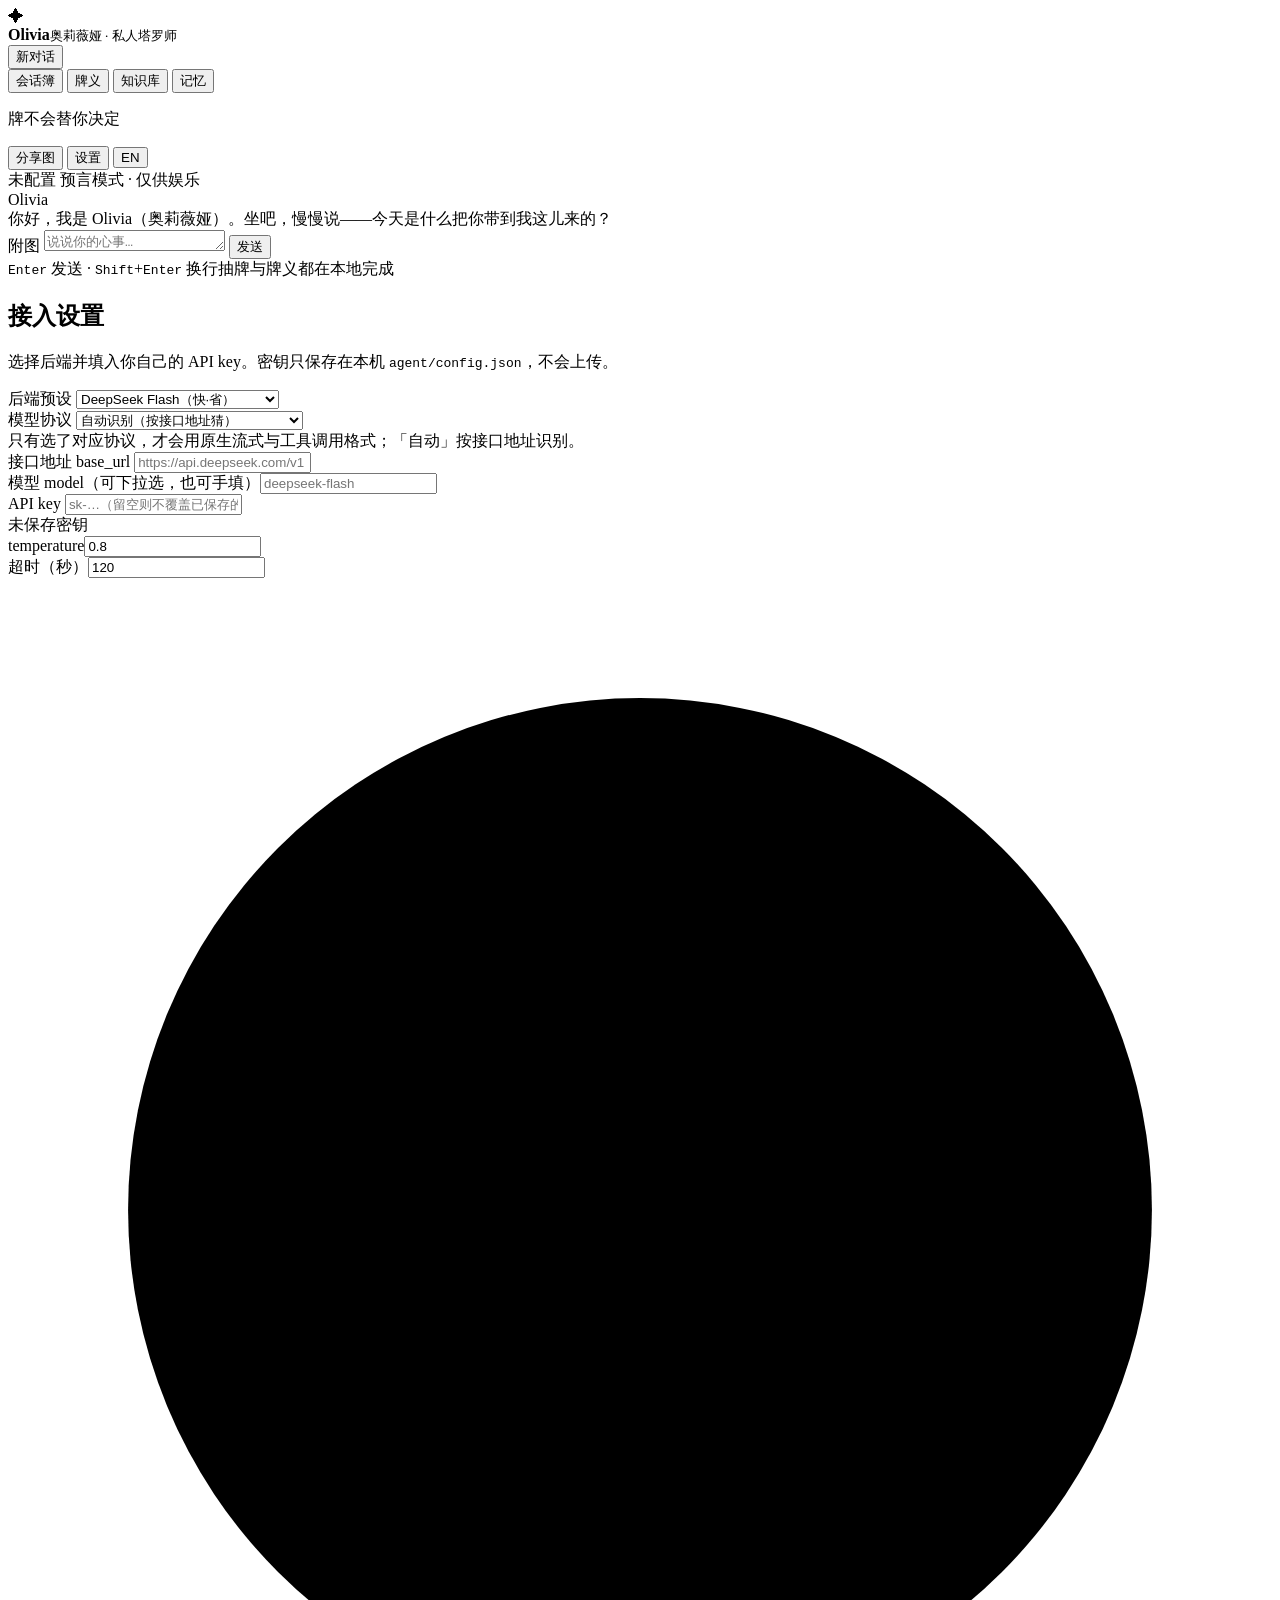
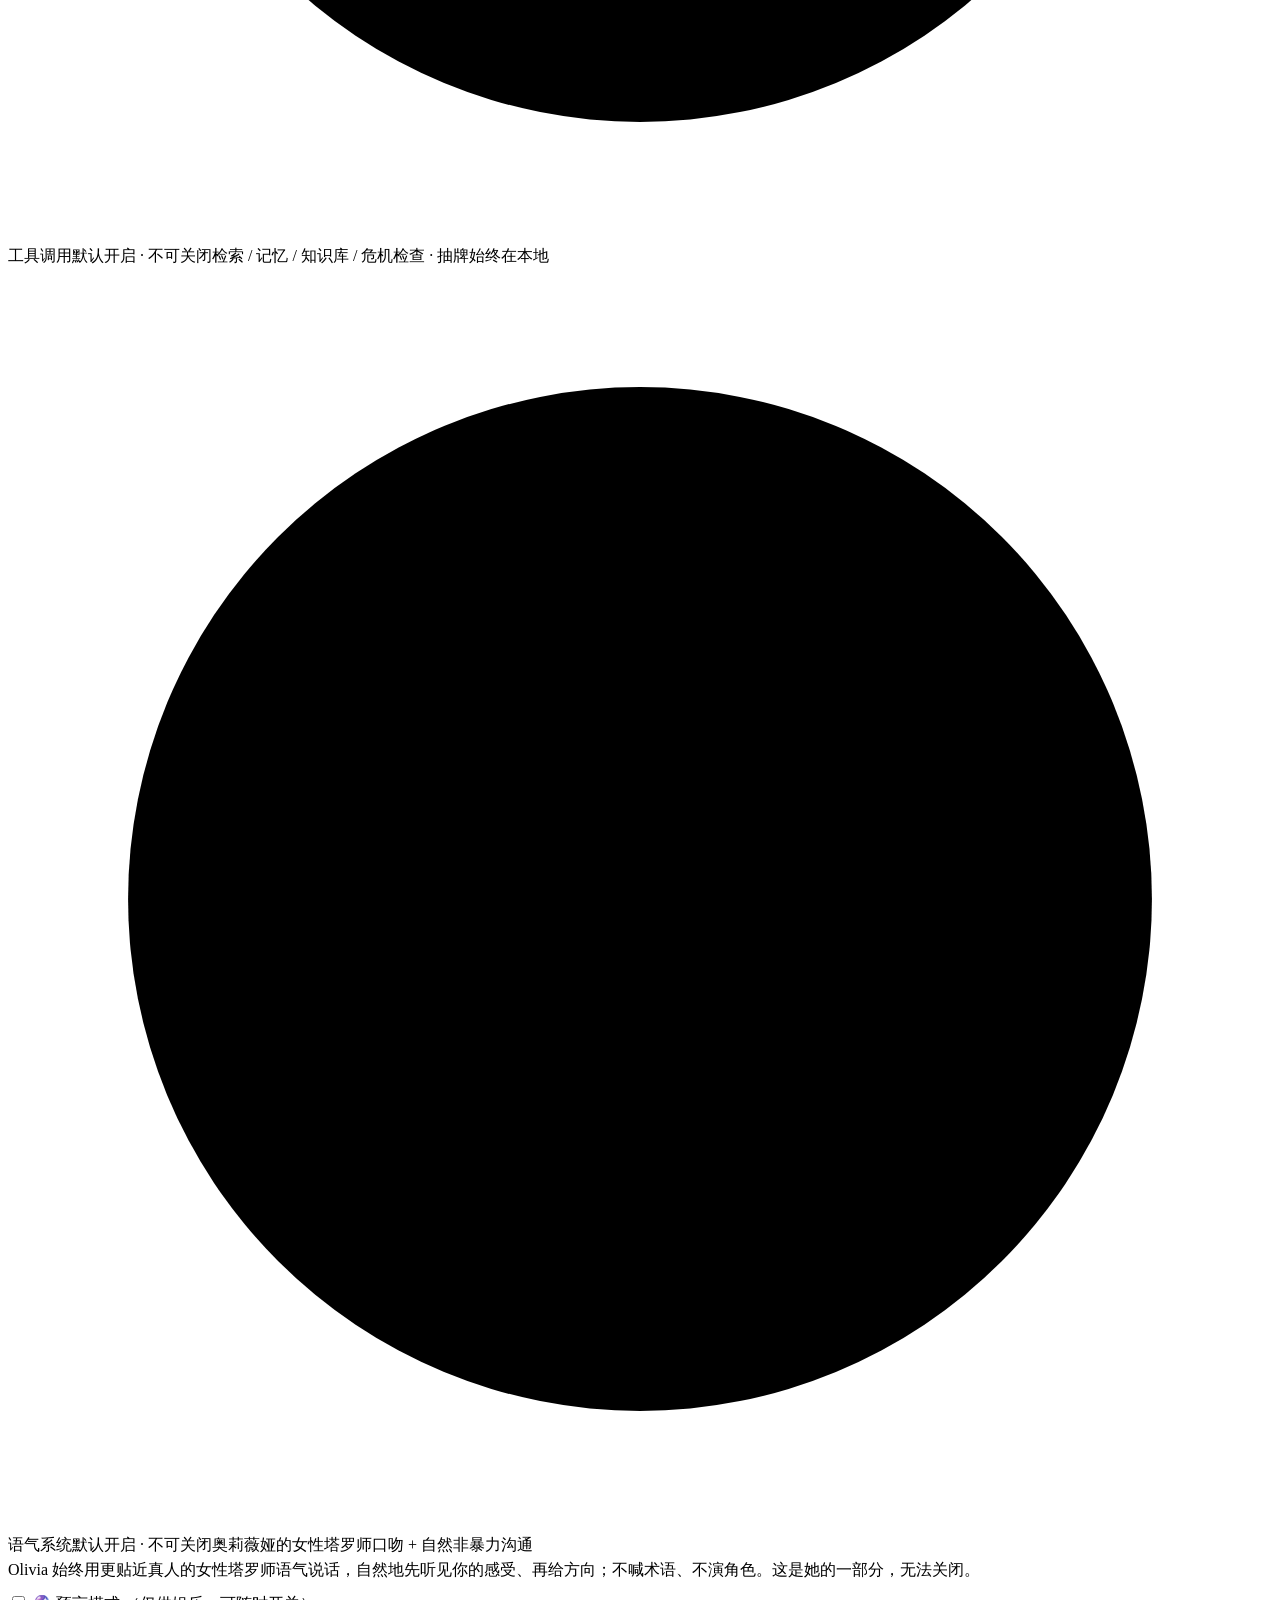
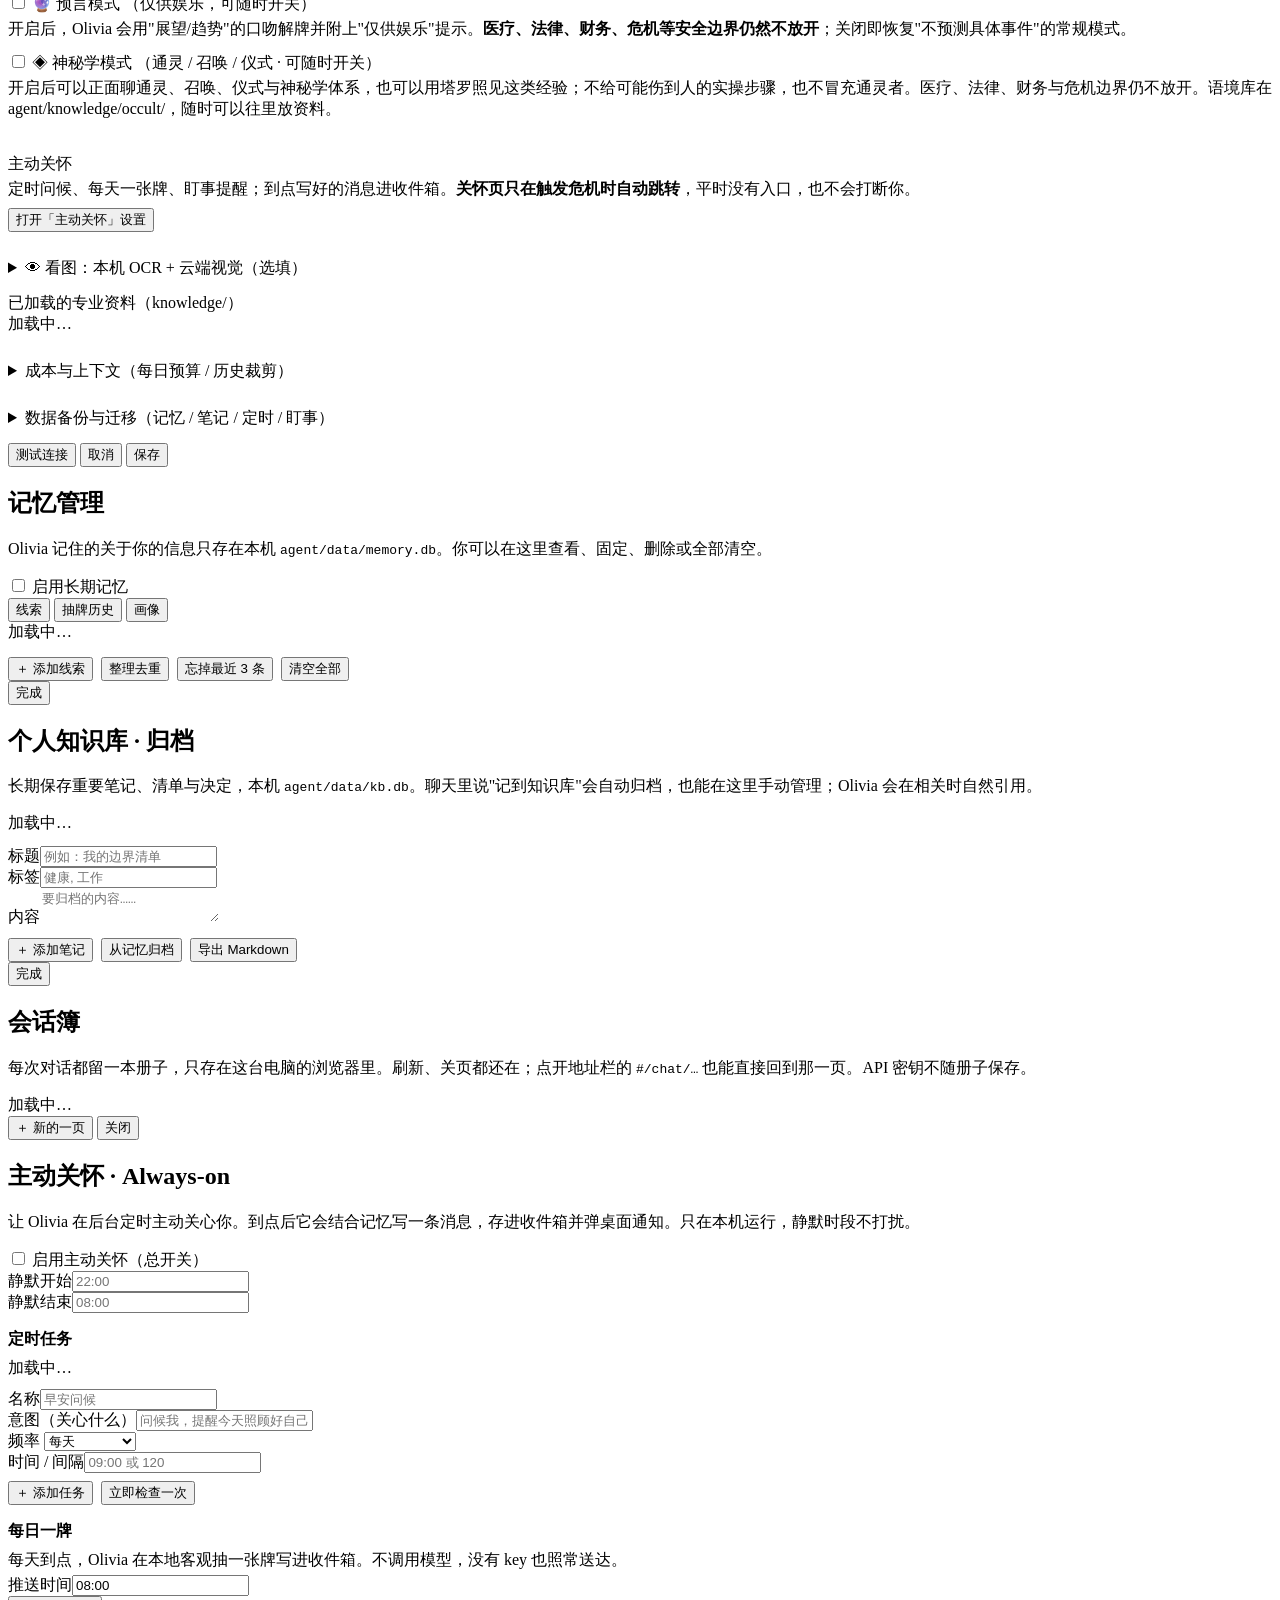
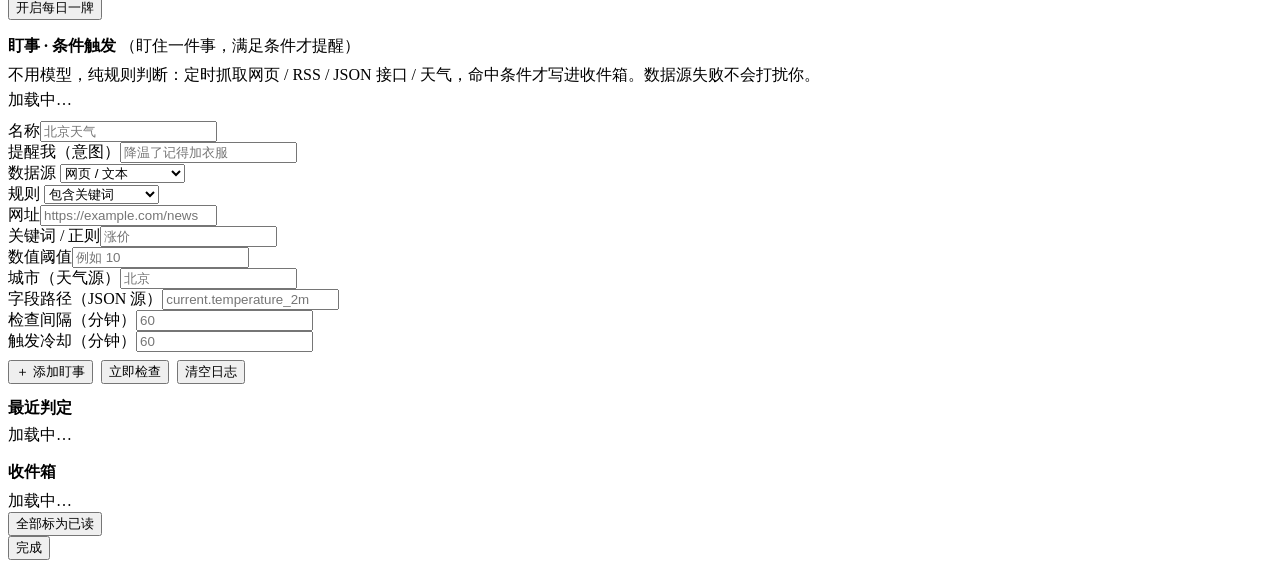
==== agent/index.html @ dce35a89 "会话簿过滤历史遗留的空会话：没有内容的一页不再显示，也不写盘" ====
<!DOCTYPE html>
<!-- SPDX-License-Identifier: PolyForm-Noncommercial-1.0.0 -->
<!-- Copyright (c) 2026 Him-Wang -->

<html lang="zh-CN">
<head>
<meta charset="utf-8">
<meta name="viewport" content="width=device-width, initial-scale=1, viewport-fit=cover">
<title>Olivia · 私人塔罗咨询师</title>
<meta name="theme-color" content="#0A0910">
<link rel="manifest" href="/manifest.webmanifest">
<link rel="icon" href="/static/icon.svg" type="image/svg+xml">
<link rel="apple-touch-icon" href="/static/icon.svg">
<link rel="stylesheet" href="/static/design-tokens.css?v=18">
<link rel="stylesheet" href="/static/design-components.css?v=7">
<link rel="stylesheet" href="/static/app.css?v=37">
</head>
<body>
<div class="sky" aria-hidden="true"><i class="l1"></i><i class="l2"></i><i class="l3"></i><i class="l4"></i><i class="l5"></i><i class="l6"></i></div>
<div class="veil"></div>
<div class="app">
  <header>
    <div class="rail-brand">
      <div class="avatar">✦</div>
      <div class="title"><b>Olivia</b><small>奥莉薇娅 · 私人塔罗师</small></div>
    </div>

    <button id="newBtn">新对话</button>

    <div class="rail-navwrap">
      <nav class="tools" aria-label="功能">
        <button id="shelfBtn" title="会话簿：本机保存的历次对话">会话簿</button>
        <button id="cardsBtn" title="78 张牌的本地牌义">牌义</button>
        <button id="kbBtn" title="长期笔记与清单">知识库</button>
        <button id="memoryBtn" title="她记住的关于你的事">记忆</button>
      </nav>

      <p class="rail-quote" aria-hidden="true">牌不会替你决定<span class="q-line"></span></p>

      <div class="rail-foot">
        <button id="shareBtn" title="把最后一副牌导出成图片">分享图</button>
        <button id="settingsBtn">设置</button>
        <button id="langBtn" title="切换界面与人格语言 / Switch language">EN</button>
      </div>
    </div>

    <div class="rail-status">
      <span class="chip" id="backendChip">未配置</span>
      <span class="chip" id="usageChip" title="今日 token 用量 / 预算" hidden></span>
      <span class="offline-chip" id="offlineChip" title="模型不可用：抽牌与离线整理仍可正常使用" hidden>离线整理</span>
      <span class="prophecy-chip" id="prophecyChip" title="预言模式已开启：解读仅供娱乐">预言模式 · 仅供娱乐</span>
    </div>
  </header>

  <main class="work">
    <aside class="board" id="board" aria-label="本次牌阵" hidden></aside>

    <div class="chatpane">
      <div id="chat">
        <div class="msg assistant greeting"><div><div class="who">Olivia</div><div class="bub">你好，我是 Olivia（奥莉薇娅）。坐吧，慢慢说——今天是什么把你带到我这儿来的？</div></div></div>
      </div>

      <div class="composer">
        <div id="imgPreview" style="display:none"></div>
        <div class="composer-row">
          <label class="img-btn" title="附图（本机 OCR 或云端视觉模型读图）" data-zh-title="附图（本机 OCR 或云端视觉模型读图）"><input id="imgInput" type="file" accept="image/*" multiple hidden><span class="sr-only" data-i18n="附图">附图</span></label>
          <textarea id="input" rows="1" placeholder="说说你的心事…"></textarea>
          <button class="send" id="sendBtn">发送</button>
          <button class="send stop" id="stopBtn" hidden title="停止这一轮回复">停止</button>
        </div>
        <div class="hint"><span><kbd>Enter</kbd> <span data-i18n="发送">发送</span> · <kbd>Shift</kbd>+<kbd>Enter</kbd> <span data-i18n="换行">换行</span></span><span data-i18n="抽牌与牌义都在本地完成">抽牌与牌义都在本地完成</span></div>
      </div>
    </div>
  </main>
</div>

<div class="overlay" id="overlay" role="dialog" aria-modal="true" aria-labelledby="title-overlay">
  <div class="sheet">
    <h2 id="title-overlay">接入设置</h2>
    <p class="desc">选择后端并填入你自己的 API key。密钥只保存在本机 <code>agent/config.json</code>，不会上传。</p>

    <div class="field">
      <label>后端预设</label>
      <select id="preset">
        <option value="deepseek-flash">DeepSeek Flash（快·省）</option>
        <option value="deepseek-v4-pro">DeepSeek V4 Pro（强）</option>
        <option value="deepseek-chat">DeepSeek Chat（旧版）</option>
        <option value="ollama">本机 Ollama</option>
        <option value="anthropic">Anthropic Claude（原生协议）</option>
        <option value="gemini">Google Gemini（原生协议）</option>
        <option value="custom">自定义（OpenAI 兼容）</option>
      </select>
      <div class="note" id="presetNote"></div>
    </div>

    <div class="field">
      <label>模型协议</label>
      <select id="protocol">
        <option value="auto">自动识别（按接口地址猜）</option>
        <option value="openai">OpenAI 兼容（/chat/completions）</option>
        <option value="anthropic">Anthropic Messages API</option>
        <option value="gemini">Gemini generateContent（SSE）</option>
      </select>
      <div class="note">只有选了对应协议，才会用原生流式与工具调用格式；「自动」按接口地址识别。</div>
    </div>

    <div class="field">
      <label>接口地址 base_url</label>
      <input id="baseUrl" placeholder="https://api.deepseek.com/v1">
    </div>
    <div class="row">
      <div class="field"><label>模型 model（可下拉选，也可手填）</label><input id="model" list="modelChoices" placeholder="deepseek-flash"><datalist id="modelChoices"><option value="deepseek-flash"><option value="deepseek-v4-pro"><option value="deepseek-chat"><option value="deepseek-reasoner"></datalist></div>
      <div class="field">
        <label>API key</label>
        <input id="apiKey" type="password" placeholder="sk-…（留空则不覆盖已保存的）">
        <div class="key-note"><span id="keyState">未保存密钥</span><button type="button" id="clearKeyBtn" class="link-btn" hidden>清除已保存的密钥</button></div>
      </div>
    </div>
    <div class="row">
      <div class="field"><label>temperature</label><input id="temp" type="number" step="0.1" value="0.8"></div>
      <div class="field"><label>超时（秒）</label><input id="timeout" type="number" value="120"></div>
    </div>
    <!-- 工具调用同样默认开启、不可关闭：隐藏的 checked+disabled 输入框兼容 collectConfig() -->
    <input type="checkbox" id="toolsEnabled" checked disabled style="display:none">
    <div class="switch switch-static" title="工具调用默认开启，不可关闭"><svg class="lock-ic" viewBox="0 0 20 20" aria-hidden="true"><circle cx="10" cy="10" r="8.1"></circle><path d="M6.3 10.5l2.6 2.6 4.9-5.4"></path></svg><div class="lock-body"><span class="lock-name"><span data-i18n="工具调用">工具调用</span><span class="lock-tag" data-i18n="默认开启 · 不可关闭">默认开启 · 不可关闭</span></span><span class="lock-sub" data-i18n="检索 / 记忆 / 知识库 / 危机检查 · 抽牌始终在本地">检索 / 记忆 / 知识库 / 危机检查 · 抽牌始终在本地</span></div></div>
    <!-- 语气系统默认开启、不可关闭：保留隐藏的 checked+disabled 输入框以兼容 collectConfig()，UI 上只做说明 -->
    <input type="checkbox" id="toneEnabled" checked disabled style="display:none">
    <div class="switch switch-static" title="语气系统默认开启，不可关闭"><svg class="lock-ic" viewBox="0 0 20 20" aria-hidden="true"><circle cx="10" cy="10" r="8.1"></circle><path d="M6.3 10.5l2.6 2.6 4.9-5.4"></path></svg><div class="lock-body"><span class="lock-name"><span data-i18n="语气系统">语气系统</span><span class="lock-tag" data-i18n="默认开启 · 不可关闭">默认开启 · 不可关闭</span></span><span class="lock-sub" data-i18n="奥莉薇娅的女性塔罗师口吻 + 自然非暴力沟通">奥莉薇娅的女性塔罗师口吻 + 自然非暴力沟通</span></div></div>
    <p class="desc" style="margin:4px 0 12px;font-size:var(--fs-caption)">Olivia 始终用更贴近真人的女性塔罗师语气说话，自然地先听见你的感受、再给方向；不喊术语、不演角色。这是她的一部分，无法关闭。</p>
    <label class="switch"><input type="checkbox" id="prophecyEnabled"> 🔮 预言模式 <span style="color:var(--warn-ink)">（仅供娱乐，可随时开关）</span></label>
    <p class="desc" style="margin:4px 0 12px;font-size:var(--fs-caption)">开启后，Olivia 会用"展望/趋势"的口吻解牌并附上"仅供娱乐"提示。<b>医疗、法律、财务、危机等安全边界仍然不放开</b>；关闭即恢复"不预测具体事件"的常规模式。</p>

    <label class="switch"><input type="checkbox" id="occultEnabled"> <span aria-hidden="true">◈</span> <span data-i18n="神秘学模式">神秘学模式</span> <span style="color:var(--warn-ink)" data-i18n="（通灵 / 召唤 / 仪式 · 可随时开关）">（通灵 / 召唤 / 仪式 · 可随时开关）</span></label>
    <p class="desc" style="margin:4px 0 12px;font-size:var(--fs-caption)" data-i18n="开启后可以正面聊通灵、召唤、仪式与神秘学体系，也可以用塔罗照见这类经验；不给可能伤到人的实操步骤，也不冒充通灵者。医疗、法律、财务与危机边界仍不放开。语境库在 agent/knowledge/occult/，随时可以往里放资料。">开启后可以正面聊通灵、召唤、仪式与神秘学体系，也可以用塔罗照见这类经验；不给可能伤到人的实操步骤，也不冒充通灵者。医疗、法律、财务与危机边界仍不放开。语境库在 agent/knowledge/occult/，随时可以往里放资料。</p>

    <div class="field" style="margin:18px 0 4px;border-top:1px solid var(--line);padding-top:16px">
      <label><span data-i18n="主动关怀">主动关怀</span> <span id="careBadge" class="care-badge" hidden>0</span></label>
      <p class="desc" style="margin:4px 0 8px;font-size:var(--fs-caption)" data-i18n="定时问候、每天一张牌、盯事提醒；到点写好的消息进收件箱。关怀页只在触发危机时自动跳转，平时没有入口，也不会打断你。">定时问候、每天一张牌、盯事提醒；到点写好的消息进收件箱。<b>关怀页只在触发危机时自动跳转</b>，平时没有入口，也不会打断你。</p>
      <button id="careSettingsBtn" type="button" class="btn btn--sm care-entry-btn" data-i18n="打开「主动关怀」设置">打开「主动关怀」设置</button>
    </div>

    <details style="margin:14px 0;border-top:1px solid var(--line);padding-top:12px">
      <summary style="cursor:pointer;color:var(--accent-ink)">👁 看图：本机 OCR + 云端视觉（选填）</summary>
      <p class="desc" style="margin:8px 0">纯文本模型也能"看图"。<b>默认就能读文字截图</b>：图先过本机 OCR，把上面的字读出来交给主模型，离线、不上传。画面类的内容（照片、构图、颜色）才需要下面这些云端视觉模型。</p>
      <div class="status" id="ocrStatus"></div>
      <label class="switch"><input type="checkbox" id="visionEnabled"> 启用云端视觉识别</label>
      <div class="field"><label>视觉 API 预设</label>
        <select id="visionPreset">
          <option value="custom">自定义（OpenAI 兼容）</option>
          <option value="openai">OpenAI (gpt-4o-mini)</option>
          <option value="qwen">通义千问 VL</option>
          <option value="glm">智谱 GLM-4V</option>
          <option value="moonshot">Moonshot 视觉</option>
        </select>
      </div>
      <div class="field"><label>接口地址</label><input id="visionBase" placeholder="https://api.openai.com/v1"></div>
      <div class="row">
        <div class="field"><label>视觉模型</label><input id="visionModel" placeholder="gpt-4o-mini"></div>
        <div class="field"><label>API key</label><input id="visionKey" type="password" placeholder="留空则不覆盖"></div>
      </div>
      <div class="status" id="visionStatus"></div>
      <button id="visionSaveBtn" style="margin-top:8px">保存视觉设置</button>
    </details>

    <div class="status" id="testStatus"></div>
    <div class="field" style="margin-top:14px">
      <label>已加载的专业资料（knowledge/）</label>
      <div class="doclist" id="docList">加载中…</div>
    </div>

    <details style="margin:14px 0;border-top:1px solid var(--line);padding-top:12px">
      <summary style="cursor:pointer;color:var(--accent-ink)">成本与上下文（每日预算 / 历史裁剪）</summary>
      <div class="row" style="margin-top:10px">
        <div class="field"><label>每日 token 预算（0 = 不限制）</label><input id="budget" type="number" min="0" step="1000" value="0"></div>
        <div class="field"><label>单轮最大输出 token（0 = 后端默认）</label><input id="maxOut" type="number" min="0" step="128" value="0"></div>
      </div>
      <div class="row">
        <div class="field"><label>最多带多少条历史</label><input id="maxHist" type="number" min="2" value="20"></div>
        <div class="field"><label>历史字符上限</label><input id="maxChars" type="number" min="2000" step="1000" value="24000"></div>
      </div>
      <div class="status" id="usageStatus"></div>
      <label class="switch"><input type="checkbox" id="secondCheck"> 模糊表达时再做一次安全分类（会多一次很小的模型调用）</label>
    </details>

    <details style="margin:14px 0;border-top:1px solid var(--line);padding-top:12px">
      <summary style="cursor:pointer;color:var(--accent-ink)">数据备份与迁移（记忆 / 笔记 / 定时 / 盯事）</summary>
      <p class="desc" style="margin:8px 0">导出文件包含你的画像、线索、抽牌历史、笔记、定时任务与盯事规则，<b>不包含 API key</b>。导入为合并模式，不会清空现有数据。</p>
      <div style="display:flex;gap:8px;flex-wrap:wrap">
        <button id="exportAllBtn">导出全部数据</button>
        <label class="img-btn" style="cursor:pointer;padding:8px 14px;border-radius:var(--radius-sm);box-shadow:var(--sh-xs)">导入备份<input id="importAllInput" type="file" accept="application/json,.json" hidden></label>
      </div>
      <div class="status" id="backupStatus"></div>
    </details>

    <div class="actions">
      <button id="testBtn">测试连接</button>
      <button id="closeBtn">取消</button>
      <button class="primary" id="saveBtn">保存</button>
    </div>
  </div>
</div>

<div class="overlay" id="memOverlay" role="dialog" aria-modal="true" aria-labelledby="title-memOverlay">
  <div class="sheet">
    <h2 id="title-memOverlay">记忆管理</h2>
    <p class="desc">Olivia 记住的关于你的信息只存在本机 <code>agent/data/memory.db</code>。你可以在这里查看、固定、删除或全部清空。</p>
    <label class="switch"><input type="checkbox" id="memEnabled"> 启用长期记忆</label>
    <div class="mem-tabs">
      <button data-tab="facts" class="active">线索</button>
      <button data-tab="draws">抽牌历史</button>
      <button data-tab="profile">画像</button>
    </div>
    <div class="mem-list" id="memList">加载中…</div>
    <div style="display:flex;gap:8px;flex-wrap:wrap;margin-top:14px">
      <button id="memAddBtn">＋ 添加线索</button>
      <button id="memTidyBtn">整理去重</button>
      <button id="memForgetBtn">忘掉最近 3 条</button>
      <button class="danger" id="memClearBtn">清空全部</button>
    </div>
    <div class="status" id="memStatus"></div>
    <div class="actions"><button class="primary" id="memCloseBtn">完成</button></div>
  </div>
</div>

<div class="overlay" id="kbOverlay" role="dialog" aria-modal="true" aria-labelledby="title-kbOverlay">
  <div class="sheet">
    <h2 id="title-kbOverlay">个人知识库 · 归档</h2>
    <p class="desc">长期保存重要笔记、清单与决定，本机 <code>agent/data/kb.db</code>。聊天里说"记到知识库"会自动归档，也能在这里手动管理；Olivia 会在相关时自然引用。</p>
    <div class="mem-list" id="kbList">加载中…</div>
    <div class="row" style="margin-top:12px">
      <div class="field"><label>标题</label><input id="kbTitle" placeholder="例如：我的边界清单"></div>
      <div class="field"><label>标签</label><input id="kbTags" placeholder="健康, 工作"></div>
    </div>
    <div class="field"><label>内容</label><textarea id="kbContent" placeholder="要归档的内容……" style="border:1px solid var(--line);border-radius:8px"></textarea></div>
    <div style="display:flex;gap:8px;flex-wrap:wrap;margin-top:10px">
      <button id="kbAddBtn" class="primary">＋ 添加笔记</button>
      <button id="kbArchiveBtn">从记忆归档</button>
      <button id="kbExportBtn">导出 Markdown</button>
    </div>
    <div class="status" id="kbStatus"></div>
    <div class="actions"><button class="primary" id="kbCloseBtn">完成</button></div>
  </div>
</div>

<div class="overlay" id="shelfOverlay" role="dialog" aria-modal="true" aria-labelledby="title-shelfOverlay">
  <div class="sheet">
    <h2 id="title-shelfOverlay">会话簿</h2>
    <p class="desc">每次对话都留一本册子，只存在这台电脑的浏览器里。刷新、关页都还在；点开地址栏的 <code>#/chat/…</code> 也能直接回到那一页。API 密钥不随册子保存。</p>
    <div id="shelfList">加载中…</div>
    <div class="actions">
      <button id="shelfNewBtn">＋ 新的一页</button>
      <button class="primary" id="shelfCloseBtn">关闭</button>
    </div>
  </div>
</div>

<div class="overlay" id="careOverlay" role="dialog" aria-modal="true" aria-labelledby="title-careOverlay">
  <div class="sheet">
    <h2 id="title-careOverlay">主动关怀 · Always-on</h2>
    <p class="desc">让 Olivia 在后台定时主动关心你。到点后它会结合记忆写一条消息，存进收件箱并弹桌面通知。只在本机运行，静默时段不打扰。</p>
    <label class="switch"><input type="checkbox" id="careMaster"> 启用主动关怀（总开关）</label>
    <div class="row">
      <div class="field"><label>静默开始</label><input id="quietStart" placeholder="22:00"></div>
      <div class="field"><label>静默结束</label><input id="quietEnd" placeholder="08:00"></div>
    </div>
    <div class="status" id="careStatus"></div>

    <h3 style="font-size:var(--fs-body);font-weight:700;color:var(--accent-ink);margin:16px 0 8px">定时任务</h3>
    <div id="taskList" class="mem-list">加载中…</div>
    <div class="row" style="margin-top:10px">
      <div class="field"><label>名称</label><input id="taskName" placeholder="早安问候"></div>
      <div class="field"><label>意图（关心什么）</label><input id="taskIntent" placeholder="问候我，提醒今天照顾好自己"></div>
    </div>
    <div class="row">
      <div class="field"><label>频率</label>
        <select id="taskKind">
          <option value="daily">每天</option>
          <option value="weekly">每周</option>
          <option value="interval">每隔 N 分钟</option>
          <option value="once">仅一次</option>
        </select>
      </div>
      <div class="field" id="taskWeekdayField" style="display:none"><label>星期</label>
        <select id="taskWeekday">
          <option value="0">周一</option><option value="1">周二</option>
          <option value="2">周三</option><option value="3">周四</option>
          <option value="4">周五</option><option value="5">周六</option>
          <option value="6">周日</option>
        </select>
      </div>
      <div class="field"><label id="taskTimeLabel">时间 / 间隔</label><input id="taskTime" placeholder="09:00 或 120"></div>
    </div>
    <div style="display:flex;gap:8px;flex-wrap:wrap;margin-top:8px">
      <button id="taskAddBtn">＋ 添加任务</button>
      <button id="careRunBtn">立即检查一次</button>
    </div>

    <h3 style="font-size:var(--fs-body);font-weight:700;color:var(--accent-ink);margin:16px 0 8px">每日一牌</h3>
    <p class="desc" style="margin:4px 0">每天到点，Olivia 在本地客观抽一张牌写进收件箱。不调用模型，没有 key 也照常送达。</p>
    <div class="row">
      <div class="field"><label>推送时间</label><input id="dailyCardTime" placeholder="08:00" value="08:00"></div>
      <div class="field" style="display:flex;align-items:flex-end"><button id="dailyCardBtn">开启每日一牌</button></div>
    </div>

    <h3 style="font-size:var(--fs-body);font-weight:700;color:var(--accent-ink);margin:16px 0 8px">盯事 · 条件触发 <span class="desc" style="font-weight:400">（盯住一件事，满足条件才提醒）</span></h3>
    <p class="desc" style="margin:4px 0">不用模型，纯规则判断：定时抓取网页 / RSS / JSON 接口 / 天气，命中条件才写进收件箱。数据源失败不会打扰你。</p>
    <div id="watcherList" class="mem-list">加载中…</div>
    <div class="row" style="margin-top:10px">
      <div class="field"><label>名称</label><input id="watchName" placeholder="北京天气"></div>
      <div class="field"><label>提醒我（意图）</label><input id="watchIntent" placeholder="降温了记得加衣服"></div>
    </div>
    <div class="row">
      <div class="field"><label>数据源</label>
        <select id="watchSource">
          <option value="http">网页 / 文本</option>
          <option value="rss">RSS / Atom 订阅</option>
          <option value="json">JSON 接口</option>
          <option value="weather">天气（无需 key）</option>
        </select>
      </div>
      <div class="field"><label>规则</label>
        <select id="watchRule">
          <option value="contains">包含关键词</option>
          <option value="not_contains">不含关键词</option>
          <option value="regex">正则匹配</option>
          <option value="gt">数值 &gt;</option>
          <option value="gte">数值 ≥</option>
          <option value="lt">数值 &lt;</option>
          <option value="lte">数值 ≤</option>
          <option value="changed">内容变化</option>
          <option value="new_item">新条目（RSS）</option>
          <option value="always">每次都触发</option>
        </select>
      </div>
    </div>
    <div class="field"><label id="watchUrlLabel">网址</label><input id="watchUrl" placeholder="https://example.com/news"></div>
    <div class="row">
      <div class="field"><label>关键词 / 正则</label><input id="watchKeyword" placeholder="涨价"></div>
      <div class="field"><label>数值阈值</label><input id="watchThreshold" placeholder="例如 10"></div>
    </div>
    <div class="row">
      <div class="field"><label>城市（天气源）</label><input id="watchCity" placeholder="北京"></div>
      <div class="field"><label>字段路径（JSON 源）</label><input id="watchField" placeholder="current.temperature_2m"></div>
    </div>
    <div class="row">
      <div class="field"><label>检查间隔（分钟）</label><input id="watchInterval" placeholder="60"></div>
      <div class="field"><label>触发冷却（分钟）</label><input id="watchCooldown" placeholder="60"></div>
    </div>
    <p class="desc" id="watchHint" style="margin:6px 0"></p>
    <div style="display:flex;gap:8px;flex-wrap:wrap;margin-top:8px">
      <button id="watchAddBtn">＋ 添加盯事</button>
      <button id="watchCheckBtn">立即检查</button>
      <button id="watchClearLogBtn">清空日志</button>
    </div>
    <h4 style="font-size:var(--fs-small);margin:14px 0 6px;color:var(--muted)">最近判定</h4>
    <div id="watchLog" class="mem-list">加载中…</div>

    <h3 style="font-size:var(--fs-body);font-weight:700;color:var(--accent-ink);margin:16px 0 8px">收件箱 <span id="careUnread" class="care-badge" hidden>0</span></h3>
    <div id="outboxList" class="mem-list care-flow">加载中…</div>
    <div class="care-foot">
      <button id="outboxReadBtn">全部标为已读</button>
    </div>
    <div class="actions"><button class="primary" id="careCloseBtn">完成</button></div>
  </div>
</div>

<div class="lightbox" id="lightbox" hidden role="dialog" aria-modal="true" aria-label="查看大牌">
  <button class="lb-close" id="lbClose" title="关闭（Esc）">✕</button>
  <div class="lb-inner">
    <img id="lbImg" alt="">
    <div class="lb-cap"><b id="lbName"></b><span id="lbPos"></span></div>
  </div>
</div>

<script src="/static/i18n.js?v=17"></script>
<script src="/static/app.js?v=35"></script>
</body>
</html>
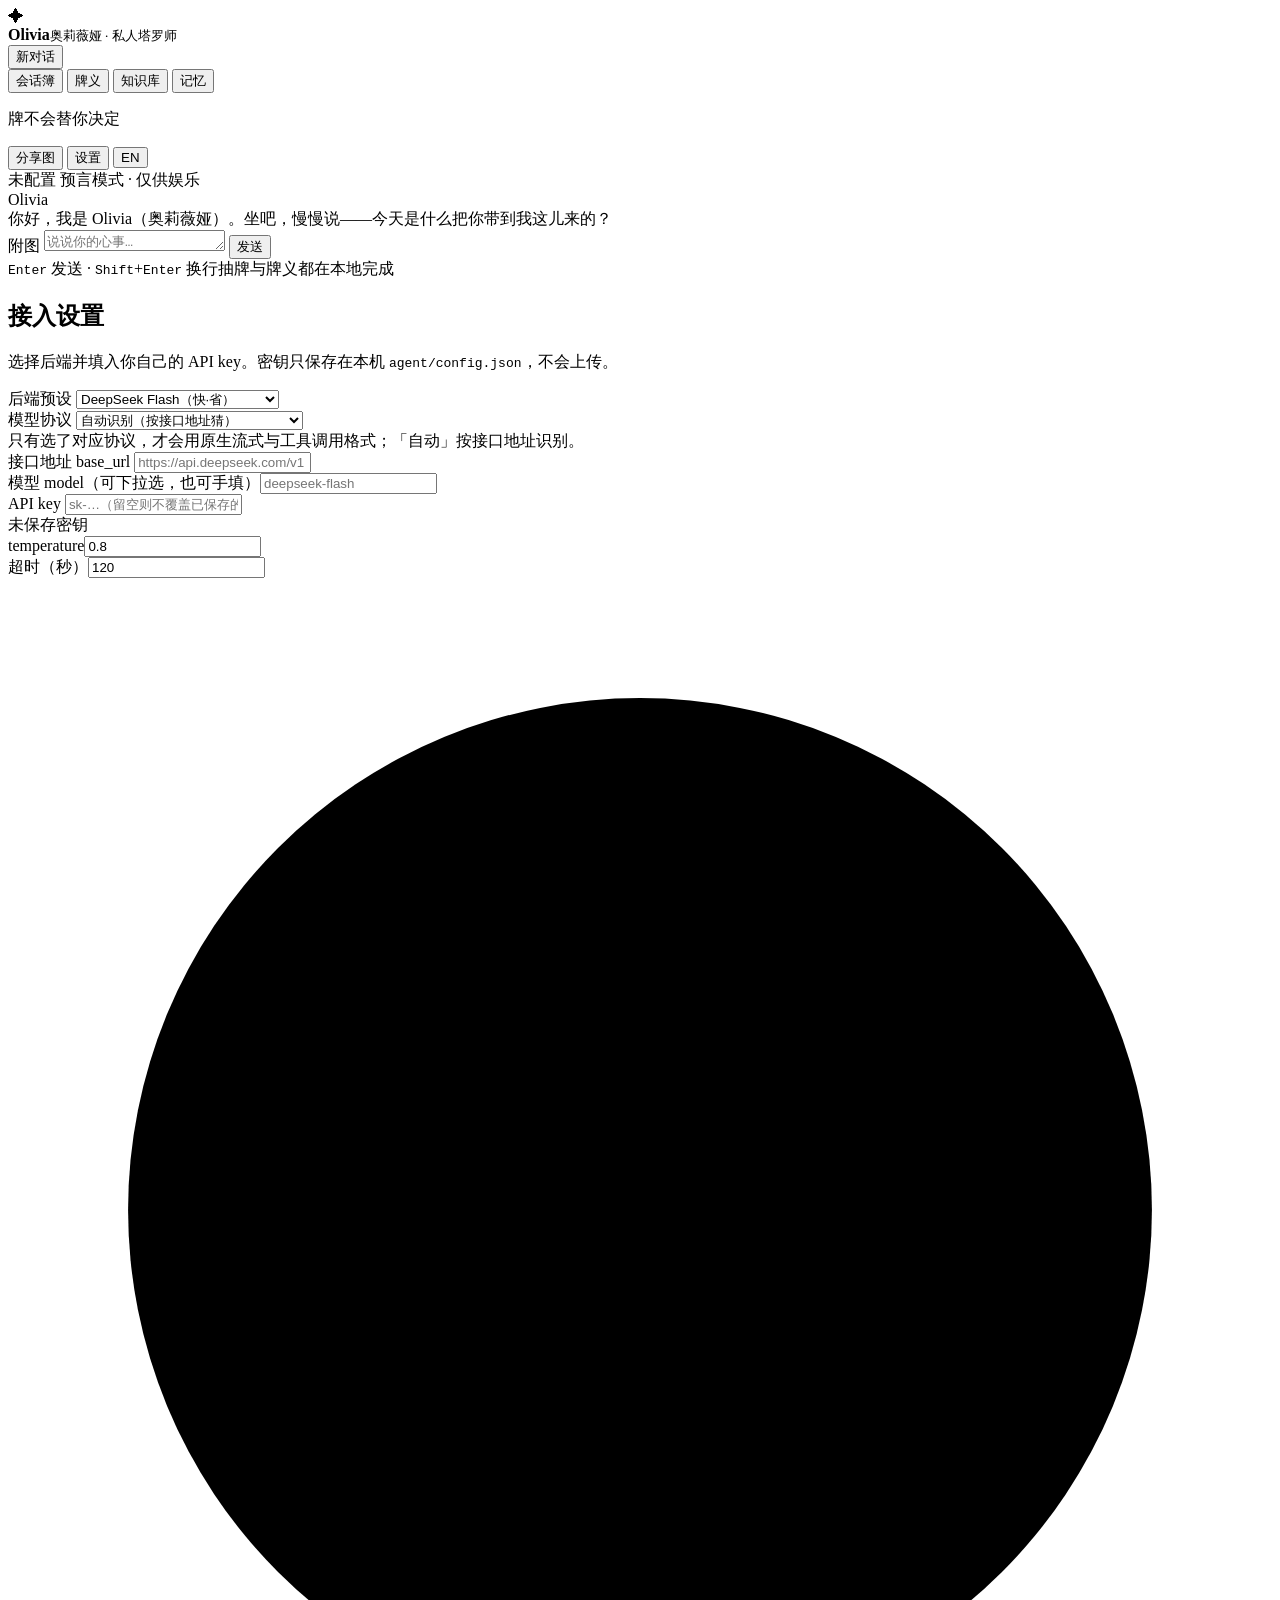
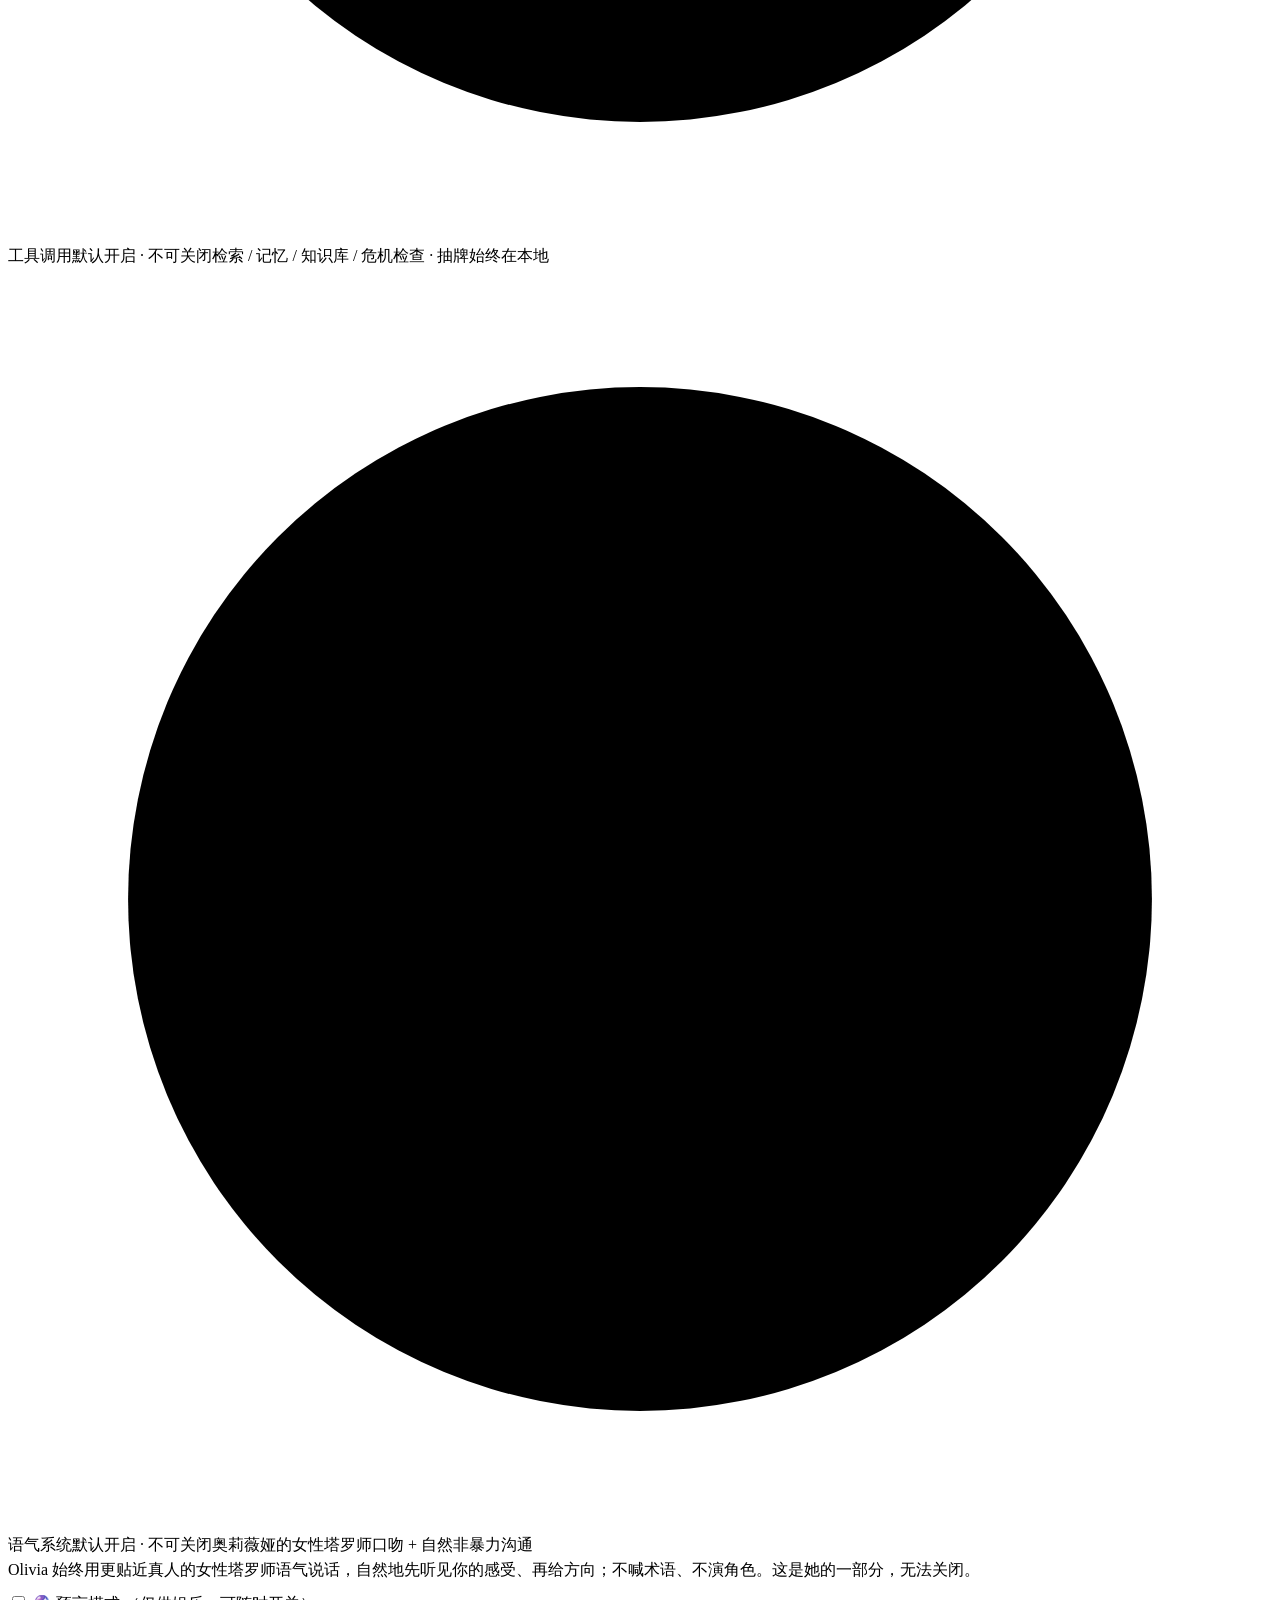
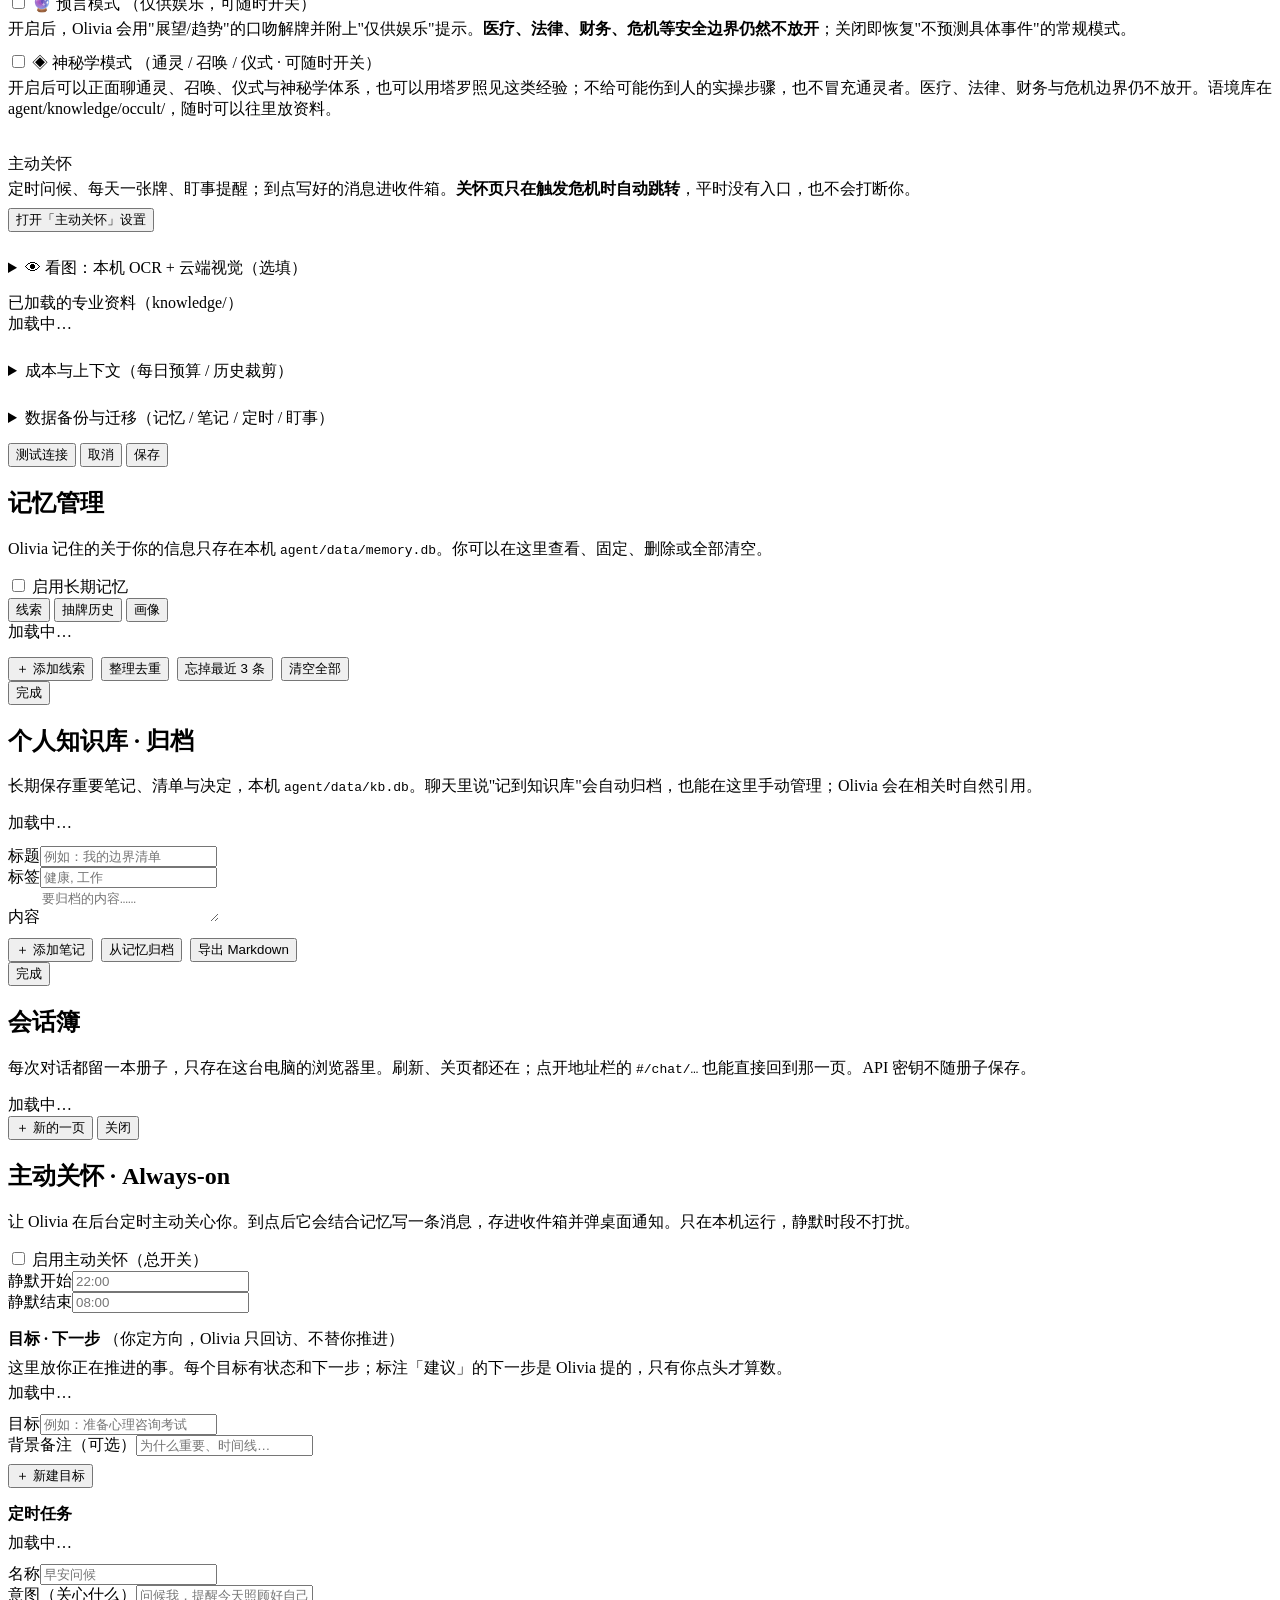
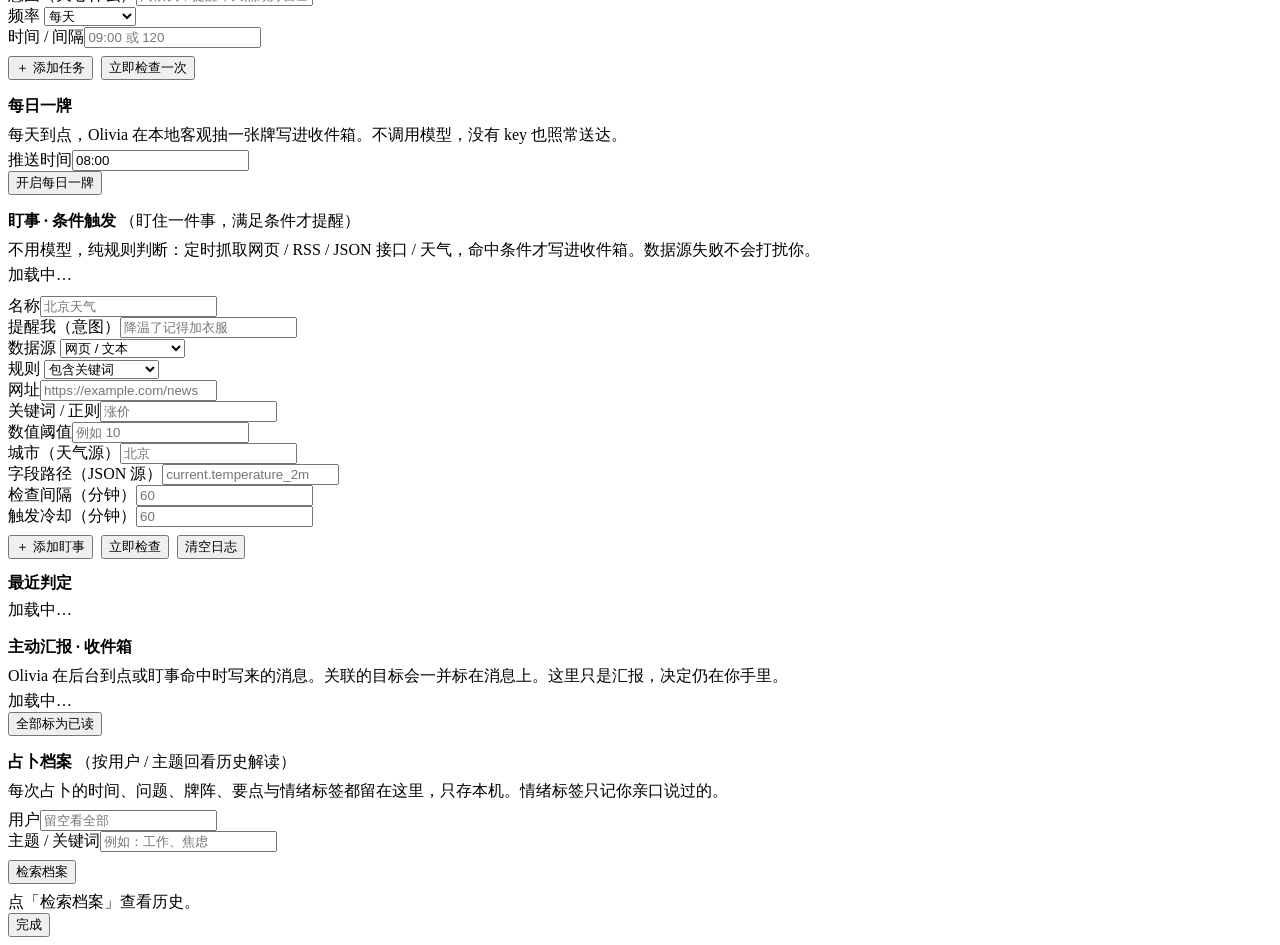
==== commit 0f81d2a6: "feat: 目标/档案/主动汇报/受限写入 MCP 五处改造（保持 Olivia 不替你决定边界） - goals.py: 目标-状态-下一步模型，下一步区分自定/建议；confirm_step 仅 " ====
--- a/agent/index.html
+++ b/agent/index.html
@@ -13,7 +13,7 @@
 <link rel="apple-touch-icon" href="/static/icon.svg">
 <link rel="stylesheet" href="/static/design-tokens.css?v=18">
 <link rel="stylesheet" href="/static/design-components.css?v=7">
-<link rel="stylesheet" href="/static/app.css?v=37">
+<link rel="stylesheet" href="/static/app.css?v=38">
 </head>
 <body>
 <div class="sky" aria-hidden="true"><i class="l1"></i><i class="l2"></i><i class="l3"></i><i class="l4"></i><i class="l5"></i><i class="l6"></i></div>
@@ -265,6 +265,17 @@
     </div>
     <div class="status" id="careStatus"></div>
 
+    <h3 style="font-size:var(--fs-body);font-weight:700;color:var(--accent-ink);margin:16px 0 8px">目标 · 下一步 <span class="desc" style="font-weight:400">（你定方向，Olivia 只回访、不替你推进）</span></h3>
+    <p class="desc" style="margin:4px 0">这里放你正在推进的事。每个目标有状态和下一步；标注「建议」的下一步是 Olivia 提的，只有你点头才算数。</p>
+    <div id="goalList" class="mem-list">加载中…</div>
+    <div class="row" style="margin-top:10px">
+      <div class="field"><label>目标</label><input id="goalTitle" placeholder="例如：准备心理咨询考试"></div>
+      <div class="field"><label>背景备注（可选）</label><input id="goalNote" placeholder="为什么重要、时间线…"></div>
+    </div>
+    <div style="display:flex;gap:8px;flex-wrap:wrap;margin-top:8px">
+      <button id="goalAddBtn">＋ 新建目标</button>
+    </div>
+
     <h3 style="font-size:var(--fs-body);font-weight:700;color:var(--accent-ink);margin:16px 0 8px">定时任务</h3>
     <div id="taskList" class="mem-list">加载中…</div>
     <div class="row" style="margin-top:10px">
@@ -355,11 +366,23 @@
     <h4 style="font-size:var(--fs-small);margin:14px 0 6px;color:var(--muted)">最近判定</h4>
     <div id="watchLog" class="mem-list">加载中…</div>
 
-    <h3 style="font-size:var(--fs-body);font-weight:700;color:var(--accent-ink);margin:16px 0 8px">收件箱 <span id="careUnread" class="care-badge" hidden>0</span></h3>
+    <h3 style="font-size:var(--fs-body);font-weight:700;color:var(--accent-ink);margin:16px 0 8px">主动汇报 · 收件箱 <span id="careUnread" class="care-badge" hidden>0</span></h3>
+    <p class="desc" style="margin:4px 0">Olivia 在后台到点或盯事命中时写来的消息。关联的目标会一并标在消息上。这里只是汇报，决定仍在你手里。</p>
     <div id="outboxList" class="mem-list care-flow">加载中…</div>
     <div class="care-foot">
       <button id="outboxReadBtn">全部标为已读</button>
     </div>
+
+    <h3 style="font-size:var(--fs-body);font-weight:700;color:var(--accent-ink);margin:16px 0 8px">占卜档案 <span class="desc" style="font-weight:400">（按用户 / 主题回看历史解读）</span></h3>
+    <p class="desc" style="margin:4px 0">每次占卜的时间、问题、牌阵、要点与情绪标签都留在这里，只存本机。情绪标签只记你亲口说过的。</p>
+    <div class="row" style="margin-top:8px">
+      <div class="field"><label>用户</label><input id="arcUser" placeholder="留空看全部"></div>
+      <div class="field"><label>主题 / 关键词</label><input id="arcTopic" placeholder="例如：工作、焦虑"></div>
+    </div>
+    <div style="display:flex;gap:8px;flex-wrap:wrap;margin-top:8px">
+      <button id="arcSearchBtn">检索档案</button>
+    </div>
+    <div id="arcList" class="mem-list" style="margin-top:8px">点「检索档案」查看历史。</div>
     <div class="actions"><button class="primary" id="careCloseBtn">完成</button></div>
   </div>
 </div>
@@ -373,6 +396,6 @@
 </div>
 
 <script src="/static/i18n.js?v=17"></script>
-<script src="/static/app.js?v=35"></script>
+<script src="/static/app.js?v=37"></script>
 </body>
 </html>
